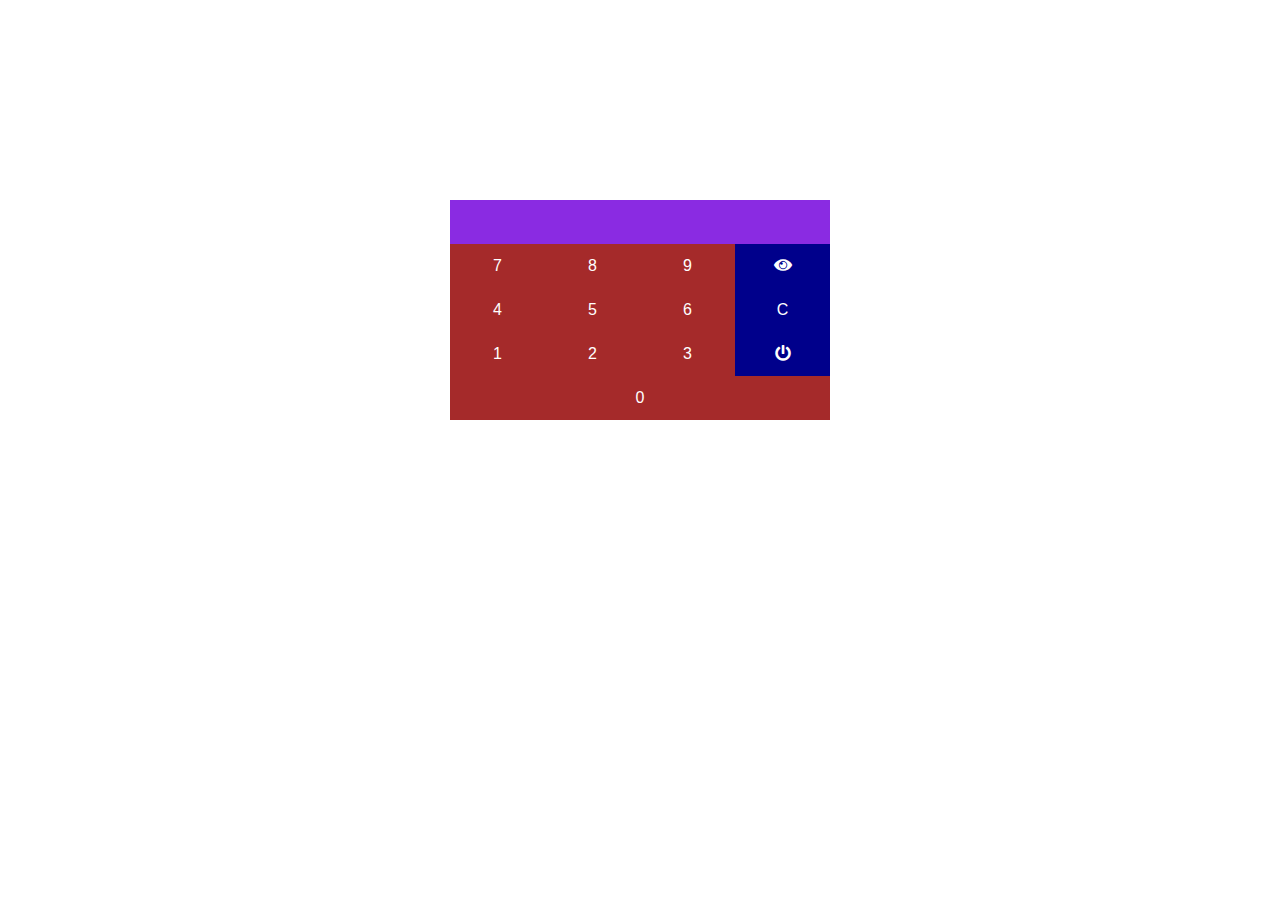
==== index.html @ 34498e1a "Create Resto Project" ====
<!DOCTYPE html>
<html lang="tr">
<head>
  <meta charset="UTF-8">
  <meta name="viewport" content="width=device-width, initial-scale=1.0">
  <title>EMASoft Resto</title>

  <link rel="stylesheet" href="./components/bootstrap/dist/css/bootstrap.min.css">
  <link rel="stylesheet" href="./components/fontawesome-5.4.1/css/all.min.css">
  <link rel="stylesheet" href="./assets/css/style.css">

</head>
<body>
  

  <div class="container">
    <div class="row">

        <form id="loginForm" class="col col-lg-4 col-md-12 col-sm-12 offset-md-4 box-login-panel">
          <div class="row">
            <div class="col col-12 p-0">
              <input type="password" class="input-pass">
            </div>
          </div>
          <div class="row">
            <div class="col col-3 p-0 box-number-button numeritic">
              <button type="button" onclick="login.setLoginInput(this)">7</button>
            </div>
            <div class="col col-3 p-0 box-number-button numeritic">
              <button type="button" onclick="login.setLoginInput(this)">8</button>
            </div>
            <div class="col col-3 p-0 box-number-button numeritic">
              <button type="button" onclick="login.setLoginInput(this)">9</button>
            </div>
            <div class="col col-3 p-0 box-number-button setter">
              <button type="button" onclick="login.seePassword()">
                <i class="fas fa-eye fa-fw"></i>
              </button>
            </div>
          </div>
          <div class="row">
            <div class="col col-3 p-0 box-number-button numeritic">
              <button type="button" onclick="login.setLoginInput(this)">4</button>
            </div>
            <div class="col col-3 p-0 box-number-button numeritic">
              <button type="button" onclick="login.setLoginInput(this)">5</button>
            </div>
            <div class="col col-3 p-0 box-number-button numeritic">
              <button type="button" onclick="login.setLoginInput(this)">6</button>
            </div>
            <div class="col col-3 p-0 box-number-button setter">
              <button type="button" onclick="login.clearLoginInput()">C</button>
            </div>
          </div>
          <div class="row">
            <div class="col col-3 p-0 box-number-button numeritic">
              <button type="button" onclick="login.setLoginInput(this)">1</button>
            </div>
            <div class="col col-3 p-0 box-number-button numeritic">
              <button type="button" onclick="login.setLoginInput(this)">2</button>
            </div>
            <div class="col col-3 p-0 box-number-button numeritic">
              <button type="button" onclick="login.setLoginInput(this)">3</button>
            </div>
            <div class="col col-3 p-0 box-number-button setter">
              <button type="button">
                <i class="fas fa-power-off fa-fw"></i>
              </button>
            </div>
          </div>

          <div class="row">
            <div class="col col-12 p-0 box-number-button numeritic">
              <button type="button" onclick="login.setLoginInput(this)">0</button>
            </div>
          </div>
        </form>

    </div>
  </div>


  <script src="./components/jquery/jquery.min.js"></script>
  <script src="./components/jquery.form.min.js"></script>
  <script src="./components/jquery-mask/jquery.mask.min.js"></script>

  <script src="./components/bootstrap/dist/js/bootstrap.min.js"></script>
  <script src="./assets/js/app.js"></script>

</body>
</html>
---- assets/css/style.css ----
form#loginForm{
  margin:200px auto;
}

.box-login-panel{
  background-color: blueviolet;
}
input.input-pass{
  width: 100%;
  background: inherit;
  border:none;
  color:white;
  text-align: center;
  outline: inherit;
  padding: 10px 0px;
}
.box-number-button button{
  width:100%;
  padding:10px 30px;
  border:none;
}
.numeritic button{
  background-color: brown;
  color:white;
}
.setter button{
  background-color: darkblue;
  color:white;
}
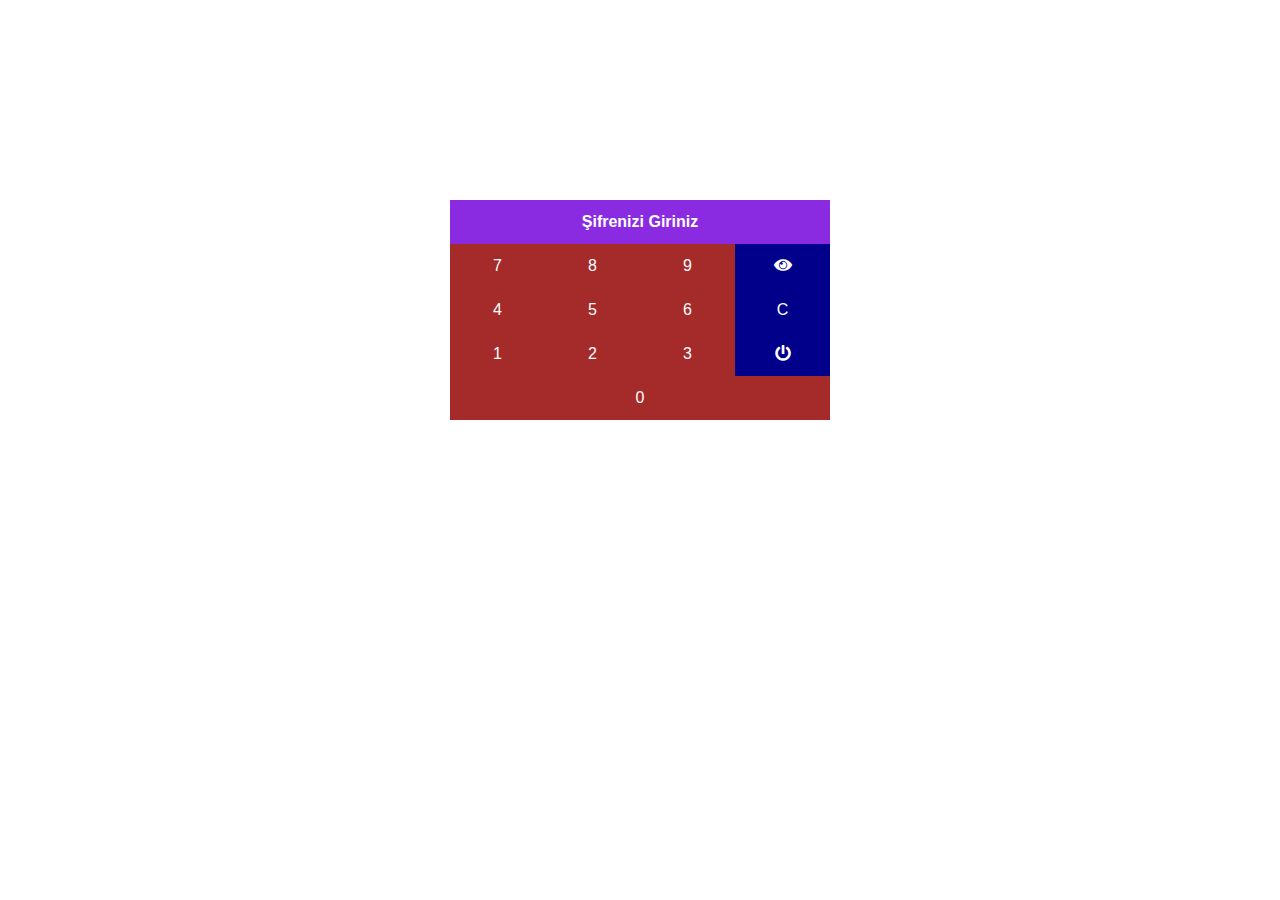
==== commit e69d7f17: "Update input placeholder" ====
--- a/index.html
+++ b/index.html
@@ -19,7 +19,7 @@
         <form id="loginForm" class="col col-lg-4 col-md-12 col-sm-12 offset-md-4 box-login-panel">
           <div class="row">
             <div class="col col-12 p-0">
-              <input type="password" class="input-pass">
+              <input type="password" class="input-pass" placeholder="Şifrenizi Giriniz">
             </div>
           </div>
           <div class="row">
--- a/assets/css/style.css
+++ b/assets/css/style.css
@@ -4,6 +4,10 @@
 
 .box-login-panel{
   background-color: blueviolet;
+}
+input.input-pass::placeholder{
+  font-weight: bolder;
+  color:white;
 }
 input.input-pass{
   width: 100%;
